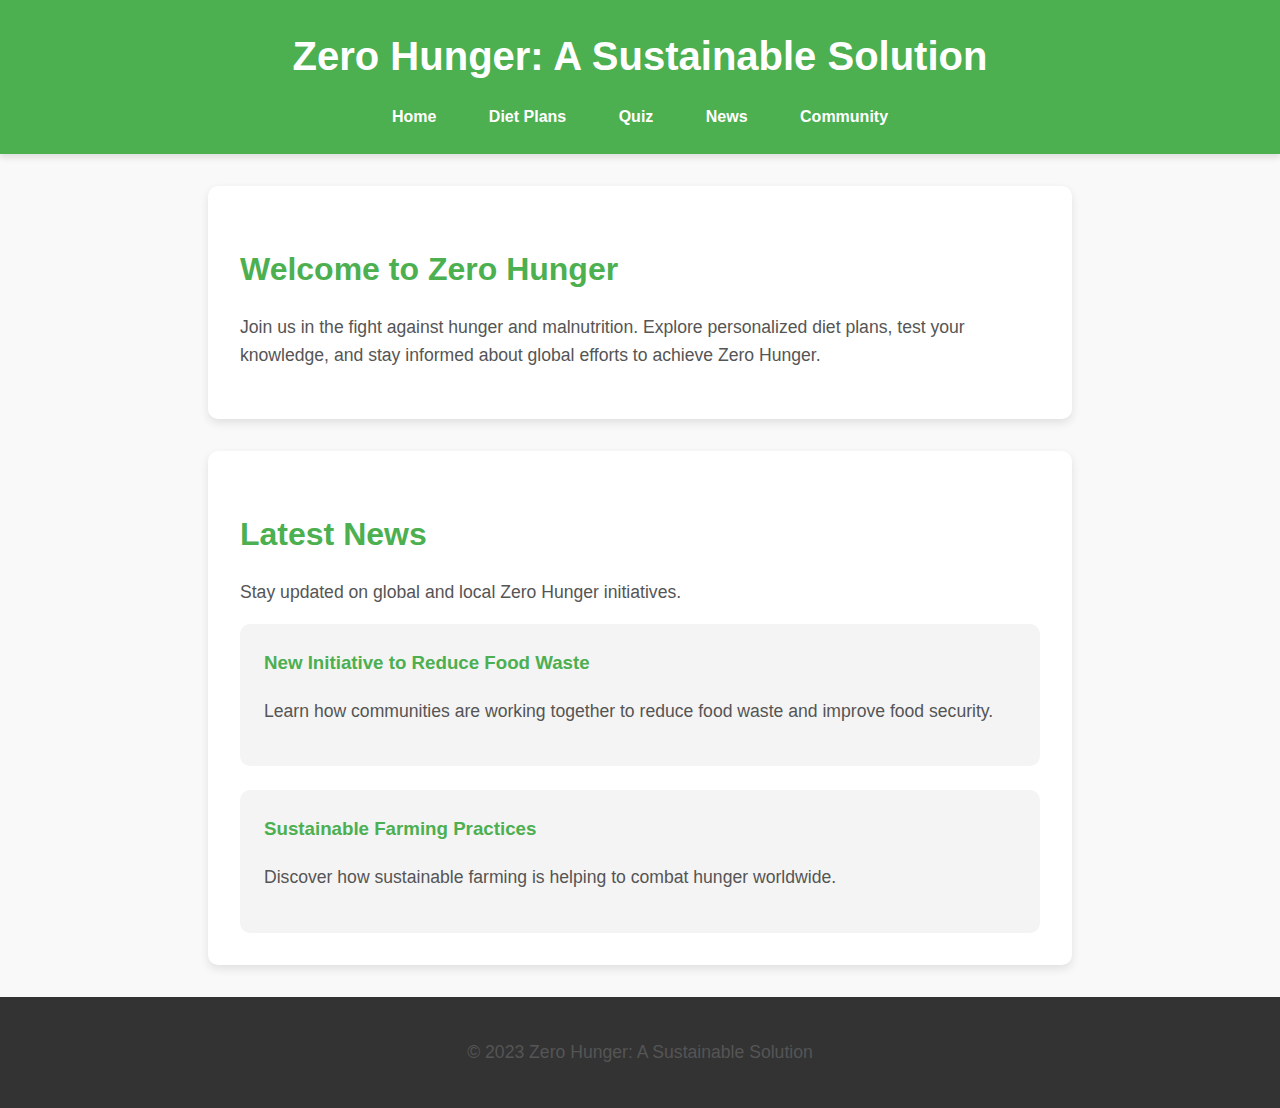
==== index.html @ e0bb8eb6 "Initial commit" ====
<!DOCTYPE html>
<html lang="en">
<head>
  <meta charset="UTF-8">
  <meta name="viewport" content="width=device-width, initial-scale=1.0">
  <title>Zero Hunger: A Sustainable Solution</title>
  <link rel="stylesheet" href="style.css">
</head>
<body>
  <!-- Header -->
  <header>
    <h1>Zero Hunger: A Sustainable Solution</h1>
    <nav>
      <ul>
        <li><a href="#home">Home</a></li>
        <li><a href="dietplan.html">Diet Plans</a></li>
        <li><a href="quiz.html">Quiz</a></li>
        <li><a href="news.html">News</a></li>
        <li><a href="#community">Community</a></li>
      </ul>
    </nav>
  </header>




  <!-- Home Section -->
  <section id="home">
    <h2>Welcome to Zero Hunger</h2>
    <p>Join us in the fight against hunger and malnutrition. Explore personalized diet plans, test your knowledge, and stay informed about global efforts to achieve Zero Hunger.</p>
  
  </section>

<!-- Diet Plans Section -->


  <!-- News Section -->
  <section id="news">
    <h2>Latest News</h2>
    <p>Stay updated on global and local Zero Hunger initiatives.</p>
    <div id="news-articles">
      <article>
        <h3>New Initiative to Reduce Food Waste</h3>
        <p>Learn how communities are working together to reduce food waste and improve food security.</p>
      </article>
      <article>
        <h3>Sustainable Farming Practices</h3>
        <p>Discover how sustainable farming is helping to combat hunger worldwide.</p>
      </article>
    </div>
  </section>

  <!-- Footer -->
  <footer>
    <p>&copy; 2023 Zero Hunger: A Sustainable Solution</p>
  </footer>

  <script src="script.js"></script>
</body>
</html>
---- style.css ----
/* General Styles */
body {
    font-family: 'Arial', sans-serif;
    margin: 0;
    padding: 0;
    background-color: #f9f9f9;
    color: #333;
    line-height: 1.6;
  }
  
  header {
    background-color: #4CAF50;
    color: white;
    padding: 1.5rem;
    text-align: center;
    box-shadow: 0 4px 6px rgba(0, 0, 0, 0.1);
  }
  
  header h1 {
    margin: 0;
    font-size: 2.5rem;
  }
  
  nav ul {
    list-style: none;
    padding: 0;
    margin: 1rem 0 0;
  }
  
  nav ul li {
    display: inline;
    margin: 0 1.5rem;
  }
  
  nav ul li a {
    color: white;
    text-decoration: none;
    font-weight: bold;
    transition: color 0.3s ease;
  }
  
  nav ul li a:hover {
    color: #d4ffd4;
  }
  
  section {
    padding: 2rem;
    margin: 2rem auto;
    max-width: 800px;
    background-color: white;
    border-radius: 10px;
    box-shadow: 0 4px 10px rgba(0, 0, 0, 0.1);
  }
  
  h2 {
    color: #4CAF50;
    font-size: 2rem;
    margin-bottom: 1rem;
  }
  
  p {
    font-size: 1.1rem;
    color: #555;
  }
  
  button {
    background-color: #4CAF50;
    color: white;
    border: none;
    padding: 0.75rem 1.5rem;
    cursor: pointer;
    border-radius: 5px;
    font-size: 1rem;
    transition: background-color 0.3s ease, transform 0.2s ease;
  }
  
  button:hover {
    background-color: #45a049;
    transform: translateY(-2px);
  }
  
  button:active {
    transform: translateY(0);
  }
  
  /* Diet Plans Section */
  #diet-form {
    display: flex;
    flex-direction: column;
    gap: 1rem;
  }
  
  #diet-form label {
    font-weight: bold;
    color: #4CAF50;
  }
  
  #diet-form input {
    padding: 0.75rem;
    border: 1px solid #ddd;
    border-radius: 5px;
    font-size: 1rem;
  }
  
  #diet-form input:focus {
    border-color: #4CAF50;
    outline: none;
  }
  
  #diet-result {
    margin-top: 1rem;
    padding: 1rem;
    background-color: #e8f5e9;
    border-radius: 5px;
    color: #2e7d32;
    font-weight: bold;
  }
  
  /* Quiz Section */
  #quiz-container {
    background-color: #f4f4f4;
    padding: 1.5rem;
    border-radius: 10px;
    margin-top: 1rem;
  }
  
  #quiz-question {
    font-size: 1.2rem;
    font-weight: bold;
    color: #333;
  }
  
  #quiz-options {
    margin: 1rem 0;
  }
  
  #quiz-options label {
    display: block;
    margin: 0.5rem 0;
    padding: 0.75rem;
    background-color: white;
    border: 1px solid #ddd;
    border-radius: 5px;
    cursor: pointer;
    transition: background-color 0.3s ease;
  }
  
  #quiz-options label:hover {
    background-color: #f0f0f0;
  }
  
  #quiz-feedback {
    margin-top: 1rem;
    font-weight: bold;
    color: #4CAF50;
  }
  
  /* News Section */
  #news-articles {
    display: flex;
    flex-direction: column;
    gap: 1.5rem;
  }
  
  article {
    background-color: #f4f4f4;
    padding: 1.5rem;
    border-radius: 10px;
    transition: transform 0.3s ease, box-shadow 0.3s ease;
  }
  
  article:hover {
    transform: translateY(-5px);
    box-shadow: 0 6px 12px rgba(0, 0, 0, 0.1);
  }
  
  article h3 {
    color: #4CAF50;
    margin-top: 0;
  }
  
  /* Footer */
  footer {
    text-align: center;
    padding: 1.5rem;
    background-color: #333;
    color: white;
    margin-top: 2rem;
  }
  
  /* Responsive Design */
  @media (max-width: 768px) {
    header h1 {
      font-size: 2rem;
    }
  
    nav ul li {
      display: block;
      margin: 0.5rem 0;
    }
  
    section {
      padding: 1.5rem;
      margin: 1.5rem;
    }
  
    h2 {
      font-size: 1.75rem;
    }
  
    button {
      width: 100%;
      padding: 1rem;
    }
  }
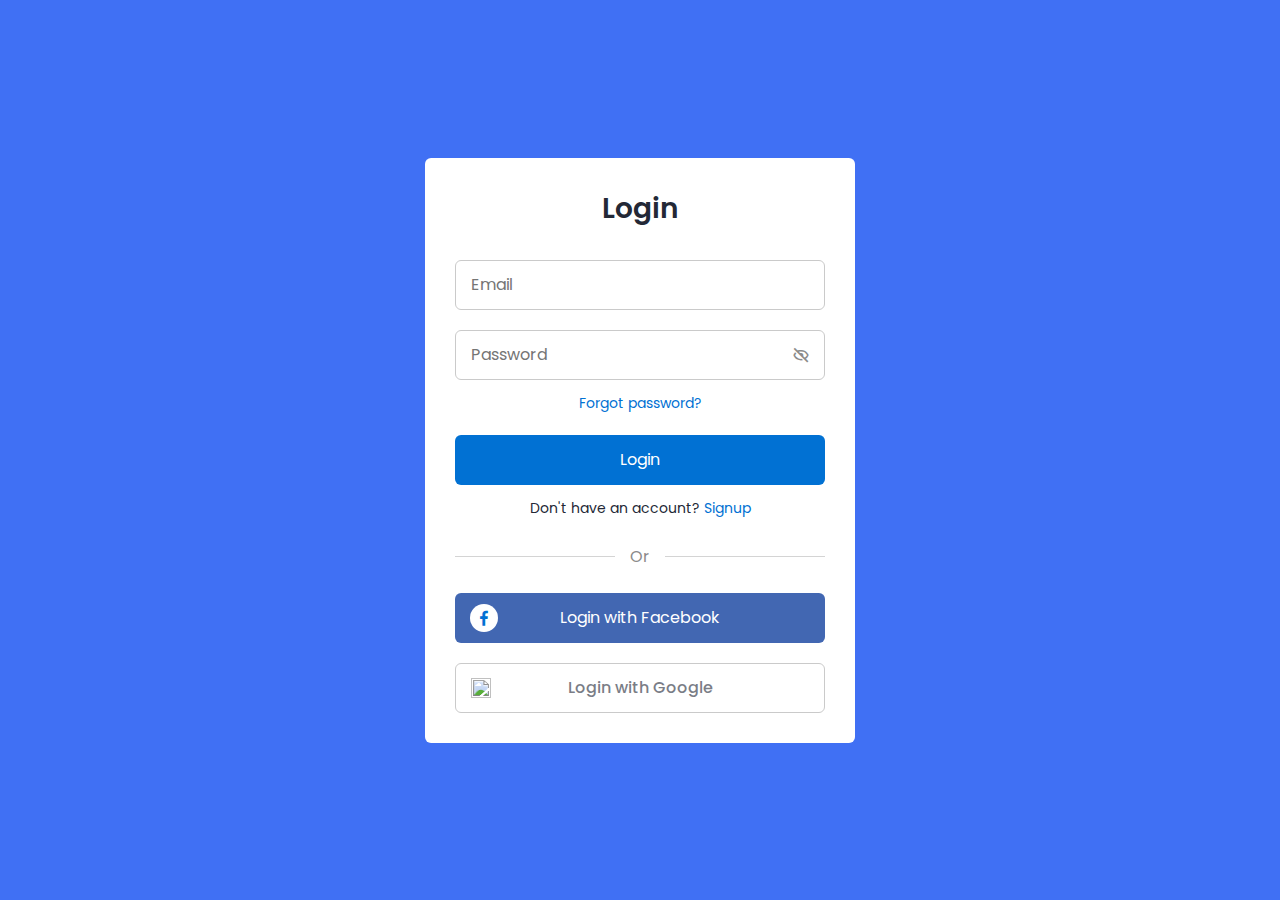
==== commit a1fd5544: "Initial commit" ====
--- a/index.html
+++ b/index.html
@@ -1,60 +1,138 @@
 <!DOCTYPE html>
 <html lang="en">
 <head>
-  <meta charset="UTF-8">
-  <meta name="viewport" content="width=device-width, initial-scale=1.0">
-  <title>Zero Hunger: A Sustainable Solution</title>
-  <link rel="stylesheet" href="style.css">
+    <meta charset="UTF-8">
+    <meta http-equiv="X-UA-Compatible" content="IE=edge">
+    <meta name="viewport" content="width=device-width, initial-scale=1.0">
+    <title>Responsive Login and Signup Form</title>
+
+    <!-- style CSS -->
+    <link rel="stylesheet" href="login.css">
+
+    <!-- Boxicons CSS -->
+    <link href='https://unpkg.com/boxicons@2.1.4/css/boxicons.min.css' rel='stylesheet'>
 </head>
+
 <body>
-  <!-- Header -->
-  <header>
-    <h1>Zero Hunger: A Sustainable Solution</h1>
-    <nav>
-      <ul>
-        <li><a href="#home">Home</a></li>
-        <li><a href="dietplan.html">Diet Plans</a></li>
-        <li><a href="quiz.html">Quiz</a></li>
-        <li><a href="news.html">News</a></li>
-        <li><a href="#community">Community</a></li>
-      </ul>
-    </nav>
-  </header>
+    <section class="container forms">
+        <div class="form login">
+            <div class="form-content">
+                <header>Login</header>
+                <form id="login-form">
+                    <div class="field input-field">
+                        <input type="email" placeholder="Email" class="input" required>
+                    </div>
 
+                    <div class="field input-field">
+                        <input type="password" placeholder="Password" class="password" required>
+                        <i class='bx bx-hide eye-icon'></i>
+                    </div>
 
+                    <div class="form-link">
+                        <a href="#" class="forgot-pass">Forgot password?</a>
+                    </div>
 
+                    <div class="field button-field">
+                        <button type="submit">Login</button>
+                    </div>
+                </form>
 
-  <!-- Home Section -->
-  <section id="home">
-    <h2>Welcome to Zero Hunger</h2>
-    <p>Join us in the fight against hunger and malnutrition. Explore personalized diet plans, test your knowledge, and stay informed about global efforts to achieve Zero Hunger.</p>
-  
-  </section>
+                <div class="form-link">
+                    <span>Don't have an account? <a href="#" class="link signup-link">Signup</a></span>
+                </div>
+            </div>
 
-<!-- Diet Plans Section -->
+            <div class="line"></div>
 
+            <div class="media-options">
+                <a href="#" class="field facebook">
+                    <i class='bx bxl-facebook facebook-icon'></i>
+                    <span>Login with Facebook</span>
+                </a>
+            </div>
 
-  <!-- News Section -->
-  <section id="news">
-    <h2>Latest News</h2>
-    <p>Stay updated on global and local Zero Hunger initiatives.</p>
-    <div id="news-articles">
-      <article>
-        <h3>New Initiative to Reduce Food Waste</h3>
-        <p>Learn how communities are working together to reduce food waste and improve food security.</p>
-      </article>
-      <article>
-        <h3>Sustainable Farming Practices</h3>
-        <p>Discover how sustainable farming is helping to combat hunger worldwide.</p>
-      </article>
-    </div>
-  </section>
+            <div class="media-options">
+                <a href="#" class="field google">
+                    <img src="image/google-image.png" alt="" class="google-img">
+                    <span>Login with Google</span>
+                </a>
+            </div>
+        </div>
 
-  <!-- Footer -->
-  <footer>
-    <p>&copy; 2023 Zero Hunger: A Sustainable Solution</p>
-  </footer>
+        <!-- Signup Form -->
+        <div class="form signup" style="display: none;">
+            <div class="form-content">
+                <header>Signup</header>
+                <form action="#">
+                    <div class="field input-field">
+                        <input type="email" placeholder="Email" class="input" required>
+                    </div>
 
-  <script src="script.js"></script>
+                    <div class="field input-field">
+                        <input type="password" placeholder="Create password" class="password" required>
+                    </div>
+
+                    <div class="field input-field">
+                        <input type="password" placeholder="Confirm password" class="password" required>
+                        <i class='bx bx-hide eye-icon'></i>
+                    </div>
+
+                    <div class="field button-field">
+                        <button type="submit">Signup</button>
+                    </div>
+                </form>
+
+                <div class="form-link">
+                    <span>Already have an account? <a href="#" class="link login-link">Login</a></span>
+                </div>
+            </div>
+
+            <div class="line"></div>
+
+            <div class="media-options">
+                <a href="#" class="field facebook">
+                    <i class='bx bxl-facebook facebook-icon'></i>
+                    <span>Login with Facebook</span>
+                </a>
+            </div>
+
+            <div class="media-options">
+                <a href="#" class="field google">
+                    <img src="image/google-image.png" alt="google image" class="google-img">
+                    <span>Login with Google</span>
+                </a>
+            </div>
+        </div>
+    </section>
+
+    <!-- JavaScript -->
+    <script src="login.js"></script>
+    <script>
+        const loginLink = document.querySelector('.signup-link');
+        const signupLink = document.querySelector('.login-link');
+        const loginForm = document.querySelector('.login');
+        const signupForm = document.querySelector('.signup');
+        const loginFormElement = document.getElementById('login-form');
+
+        loginLink.addEventListener('click', (e) => {
+            e.preventDefault();
+            loginForm.style.display = 'none';
+            signupForm.style.display = 'block';
+        });
+
+        signupLink.addEventListener('click', (e) => {
+            e.preventDefault();
+            signupForm.style.display = 'none';
+            loginForm.style.display = 'block';
+        });
+
+        // Handle login
+        loginFormElement.addEventListener('submit', (e) => {
+            e.preventDefault();
+            // Simulate successful login
+            localStorage.setItem('loggedIn', 'true');
+            window.location.href = 'main.html';g // Redirect to the main page
+        });
+    </script>
 </body>
-</html>+</html>
--- a/login.css
+++ b/login.css
@@ -0,0 +1,198 @@
+/* Google Fonts - Poppins */
+@import url('https://fonts.googleapis.com/css2?family=Poppins:wght@300;400;500;600&display=swap');
+
+*{
+    margin: 0;
+    padding: 0;
+    box-sizing: border-box;
+    font-family: 'Poppins', sans-serif;
+}
+
+.container{
+    height: 100vh;
+    width: 100%;
+    display: flex;
+    align-items: center;
+    justify-content: center;
+    background-color: #4070f4;
+    column-gap: 30px;
+}
+
+.form{
+    position: absolute;
+    max-width: 430px;
+    width: 100%;
+    padding: 30px;
+    border-radius: 6px;
+    background: #FFF;
+}
+
+.form.signup{
+    opacity: 0;
+    pointer-events: none;
+}
+
+.forms.show-signup .form.signup{
+    opacity: 1;
+    pointer-events: auto;
+}
+
+.forms.show-signup .form.login{
+    opacity: 0;
+    pointer-events: none;
+}
+
+header{
+    font-size: 28px;
+    font-weight: 600;
+    color: #232836;
+    text-align: center;
+}
+
+form{
+    margin-top: 30px;
+}
+
+.form .field{
+    position: relative;
+    height: 50px;
+    width: 100%;
+    margin-top: 20px;
+    border-radius: 6px;
+}
+
+.field input,
+.field button{
+    height: 100%;
+    width: 100%;
+    border: none;
+    font-size: 16px;
+    font-weight: 400;
+    border-radius: 6px;
+}
+
+.field input{
+    outline: none;
+    padding: 0 15px;
+    border: 1px solid#CACACA;
+}
+
+.field input:focus{
+    border-bottom-width: 2px;
+}
+
+.eye-icon{
+    position: absolute;
+    top: 50%;
+    right: 10px;
+    transform: translateY(-50%);
+    font-size: 18px;
+    color: #8b8b8b;
+    cursor: pointer;
+    padding: 5px;
+}
+
+.field button{
+    color: #fff;
+    background-color: #0171d3;
+    transition: all 0.3s ease;
+    cursor: pointer;
+}
+
+.field button:hover{
+    background-color: #016dcb;
+}
+
+.form-link{
+    text-align: center;
+    margin-top: 10px;
+}
+
+.form-link span,
+.form-link a{
+    font-size: 14px;
+    font-weight: 400;
+    color: #232836;
+}
+
+.form a{
+    color: #0171d3;
+    text-decoration: none;
+}
+
+.form-content a:hover{
+    text-decoration: underline;
+}
+
+.line{
+    position: relative;
+    height: 1px;
+    width: 100%;
+    margin: 36px 0;
+    background-color: #d4d4d4;
+}
+
+.line::before{
+    content: 'Or';
+    position: absolute;
+    top: 50%;
+    left: 50%;
+    transform: translate(-50%, -50%);
+    background-color: #FFF;
+    color: #8b8b8b;
+    padding: 0 15px;
+}
+
+.media-options a{
+    display: flex;
+    align-items: center;
+    justify-content: center;
+}
+
+a.facebook{
+    color: #fff;
+    background-color: #4267b2;
+}
+
+a.facebook .facebook-icon{
+    height: 28px;
+    width: 28px;
+    color: #0171d3;
+    font-size: 20px;
+    border-radius: 50%;
+    display: flex;
+    align-items: center;
+    justify-content: center;
+    background-color: #fff;
+}
+
+.facebook-icon,
+img.google-img{
+    position: absolute;
+    top: 50%;
+    left: 15px;
+    transform: translateY(-50%);
+}
+
+img.google-img{
+    height: 20px;
+    width: 20px;
+    object-fit: cover;
+}
+
+a.google{
+    border: 1px solid #CACACA;
+}
+
+a.google span{
+    font-weight: 500;
+    opacity: 0.6;
+    color: #232836;
+}
+
+@media screen and (max-width: 400px) {
+    .form{
+        padding: 20px 10px;
+    }
+    
+}
